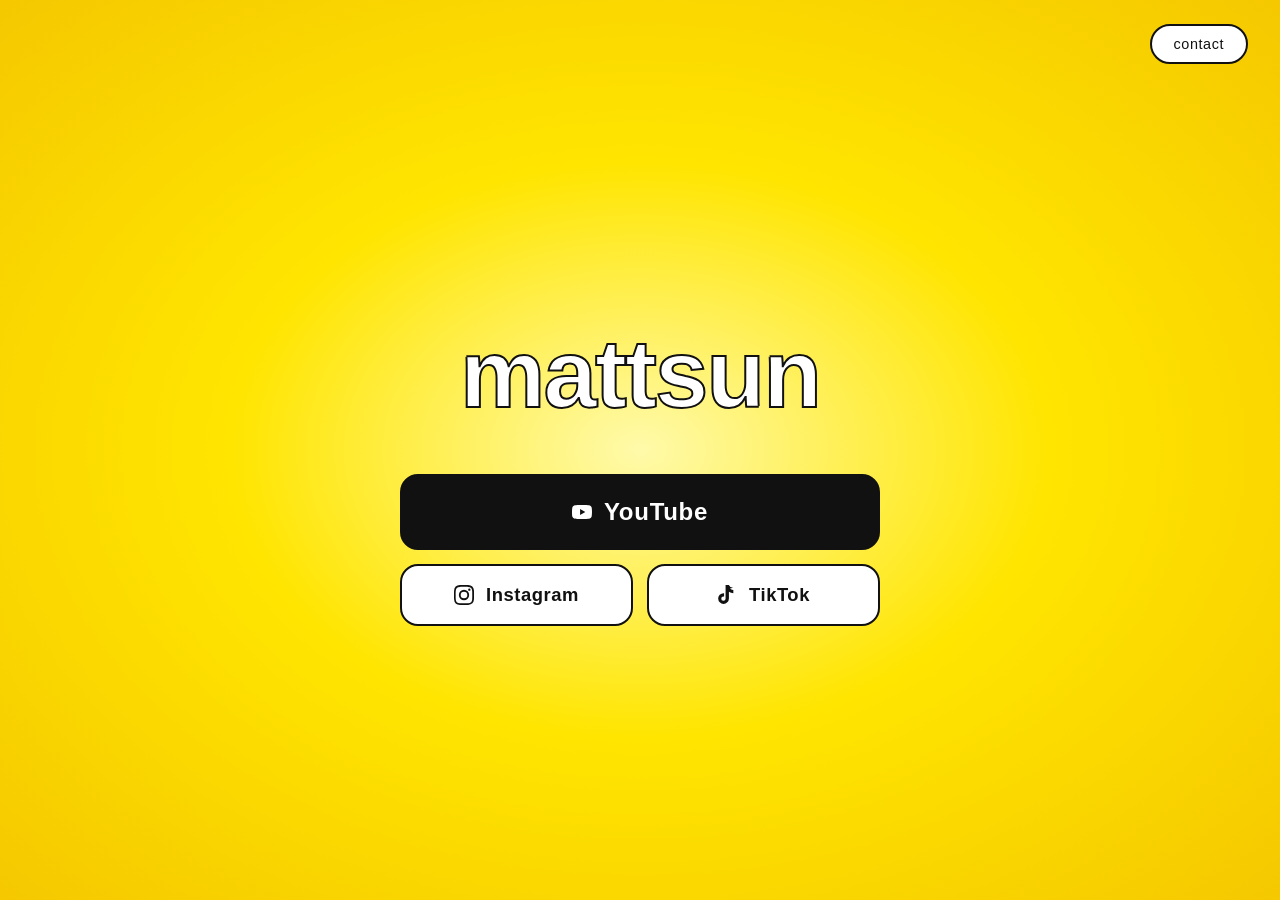
==== index.html @ 0ca5894b "Add files via upload" ====
<!DOCTYPE html>
<html lang="fr">
<head>
  <meta charset="UTF-8" />
  <meta name="viewport" content="width=device-width, initial-scale=1.0" />
  <title>mattsun</title>
  <link rel="stylesheet" href="style.css" />
</head>
<body>

  <header>
    <a href="contact.html" class="btn-contact">contact</a>
  </header>

  <main>
    <h1 class="logo">mattsun</h1>

    <nav class="links">
      <a href="https://youtube.com/@the_mattsun" target="_blank" class="btn btn--main">
        <svg class="icon" viewBox="0 0 24 24" aria-hidden="true"><path d="M23.5 6.2a3 3 0 0 0-2.1-2.1C19.5 3.5 12 3.5 12 3.5s-7.5 0-9.4.6A3 3 0 0 0 .5 6.2C0 8.1 0 12 0 12s0 3.9.5 5.8a3 3 0 0 0 2.1 2.1c1.9.6 9.4.6 9.4.6s7.5 0 9.4-.6a3 3 0 0 0 2.1-2.1C24 15.9 24 12 24 12s0-3.9-.5-5.8zM9.7 15.5V8.5l6.3 3.5-6.3 3.5z"/></svg>
        YouTube
      </a>

      <div class="btn-row">
        <a href="https://instagram.com/the_mattsun" target="_blank" class="btn btn--secondary">
          <svg class="icon" viewBox="0 0 24 24" aria-hidden="true"><path d="M12 2.2c3.2 0 3.6 0 4.9.1 3.3.1 4.8 1.7 4.9 4.9.1 1.3.1 1.7.1 4.9s0 3.6-.1 4.9c-.1 3.2-1.6 4.8-4.9 4.9-1.3.1-1.7.1-4.9.1s-3.6 0-4.9-.1C3.8 21.7 2.2 20.1 2.1 17c-.1-1.3-.1-1.7-.1-4.9s0-3.6.1-4.9C2.3 3.8 3.8 2.3 7.1 2.3c1.3-.1 1.7-.1 4.9-.1zM12 0C8.7 0 8.3 0 7 .1 2.7.3.3 2.7.1 7 0 8.3 0 8.7 0 12s0 3.7.1 5c.2 4.3 2.6 6.7 7 6.9 1.3.1 1.7.1 5 .1s3.7 0 5-.1c4.3-.2 6.7-2.6 6.9-7 .1-1.3.1-1.7.1-5s0-3.7-.1-5C23.7 2.7 21.3.3 17 .1 15.7 0 15.3 0 12 0zm0 5.8a6.2 6.2 0 1 0 0 12.4A6.2 6.2 0 0 0 12 5.8zM12 16a4 4 0 1 1 0-8 4 4 0 0 1 0 8zm6.4-11.8a1.4 1.4 0 1 0 0 2.8 1.4 1.4 0 0 0 0-2.8z"/></svg>
          Instagram
        </a>

        <a href="https://tiktok.com/@the_mattsun" target="_blank" class="btn btn--secondary">
          <svg class="icon" viewBox="0 0 24 24" aria-hidden="true"><path d="M19.6 3.3A5.4 5.4 0 0 1 14.2 0h-3.9v16.4a2.6 2.6 0 1 1-2.5-2.7c.2 0 .5 0 .7.1V9.8a6.5 6.5 0 0 0-.7 0A6.5 6.5 0 0 0 1.4 16.3 6.5 6.5 0 0 0 7.8 22.7a6.5 6.5 0 0 0 6.5-6.5V8.1a9.2 9.2 0 0 0 5.3 1.7V5.9a5.4 5.4 0 0 1-3.3-1.2 5.4 5.4 0 0 1-.7-.4z"/></svg>
          TikTok
        </a>
      </div>
    </nav>
  </main>

  <script src="script.js"></script>
</body>
</html>
---- style.css ----
/* ══════════════════════════════════════════
   FONTS — Roc Grotesk (fichiers dans /font/)
   ══════════════════════════════════════════ */

@font-face {
  font-family: 'Roc Grotesk';
  src: url('font/Fontspring-DEMO-rocgrotesk-regular.otf') format('opentype');
  font-weight: 400;
  font-style: normal;
  font-display: swap;
}

@font-face {
  font-family: 'Roc Grotesk';
  src: url('font/Fontspring-DEMO-rocgrotesk-heavy.otf') format('opentype');
  font-weight: 900;
  font-style: normal;
  font-display: swap;
}

@font-face {
  font-family: 'Roc Grotesk Wide';
  src: url('font/Fontspring-DEMO-rocgroteskwide-regular.otf') format('opentype');
  font-weight: 400;
  font-style: normal;
  font-display: swap;
}

@font-face {
  font-family: 'Roc Grotesk Wide';
  src: url('font/Fontspring-DEMO-rocgroteskwide-heavy.otf') format('opentype');
  font-weight: 900;
  font-style: normal;
  font-display: swap;
}

:root {
  --font-text:    'Roc Grotesk', Arial, sans-serif;
  --font-display: 'Roc Grotesk Wide', Arial, sans-serif;
  --yellow-center: #FFEF5C;
  --yellow-edge:   #FFD700;
  --bg: radial-gradient(ellipse at center, #FFFAAA 0%, #FFE500 45%, #F5C800 100%);
  --black:  #111111;
  --white:  #ffffff;
  --radius: 18px;
}

*, *::before, *::after {
  box-sizing: border-box;
  margin: 0;
  padding: 0;
}

html, body {
  height: 100%;
  font-family: var(--font-text);
  font-weight: 400;
  background: var(--bg);
  min-height: 100vh;
  color: var(--black);
}

/* ── HEADER ── */
header {
  position: fixed;
  top: 0; left: 0; right: 0;
  display: flex;
  justify-content: flex-end;
  padding: 24px 32px;
  z-index: 10;
}

.btn-contact {
  font-family: var(--font-text);
  font-weight: 400;
  font-size: 0.9rem;
  letter-spacing: 0.04em;
  color: var(--black);
  text-decoration: none;
  background: var(--white);
  padding: 10px 22px;
  border-radius: 100px;
  border: 2px solid var(--black);
  transition: background 0.18s, color 0.18s, transform 0.18s;
}

.btn-contact:hover {
  background: var(--black);
  color: var(--white);
  transform: scale(1.04);
}

/* ── MAIN ── */
main {
  min-height: 100vh;
  display: flex;
  flex-direction: column;
  align-items: center;
  justify-content: center;
  padding: 100px 24px 48px;
  gap: 52px;
}

/* ── LOGO — Wide Heavy ── */
.logo {
  font-family: var(--font-display);
  font-weight: 900;
  font-size: clamp(3rem, 9vw, 6rem);
  letter-spacing: -0.02em;
  color: var(--white);
  -webkit-text-stroke: 2px var(--black);
  text-stroke: 2px var(--black);
  line-height: 1;
  user-select: none;
}

/* ── BOUTONS ── */
.links {
  display: flex;
  flex-direction: column;
  align-items: center;
  gap: 14px;
  width: 100%;
  max-width: 480px;
}

.btn {
  display: flex;
  align-items: center;
  justify-content: center;
  gap: 12px;
  text-decoration: none;
  font-family: var(--font-text);
  font-weight: 900;
  letter-spacing: 0.03em;
  border-radius: var(--radius);
  border: 2.5px solid var(--black);
  transition: transform 0.16s cubic-bezier(.22,1,.36,1), box-shadow 0.16s;
  cursor: pointer;
}

.btn:hover {
  transform: translateY(-3px) scale(1.02);
  box-shadow: 0 8px 24px rgba(0,0,0,0.15);
}

.btn:active {
  transform: scale(0.97);
  box-shadow: none;
}

.btn--main {
  width: 100%;
  padding: 22px 28px;
  font-size: clamp(1.15rem, 3.5vw, 1.5rem);
  background: var(--black);
  color: var(--white);
}

.btn-row {
  display: flex;
  gap: 14px;
  width: 100%;
}

.btn--secondary {
  flex: 1;
  padding: 18px 14px;
  font-size: clamp(0.95rem, 2.8vw, 1.15rem);
  background: var(--white);
  color: var(--black);
}

.icon {
  width: 20px;
  height: 20px;
  fill: currentColor;
  flex-shrink: 0;
}

/* ── PAGE CONTACT ── */
.contact-main {
  min-height: 100vh;
  display: flex;
  flex-direction: column;
  align-items: center;
  justify-content: center;
  gap: 20px;
  padding: 80px 24px;
}

/* Label — Wide Regular */
.contact-label {
  font-family: var(--font-display);
  font-weight: 400;
  font-size: 0.85rem;
  letter-spacing: 0.16em;
  text-transform: uppercase;
  opacity: 0.45;
}

/* Email — Wide Heavy */
.contact-email {
  font-family: var(--font-display);
  font-weight: 900;
  font-size: clamp(1rem, 3.5vw, 1.8rem);
  color: var(--black);
  background: var(--white);
  padding: 20px 36px;
  border-radius: var(--radius);
  border: 2.5px solid var(--black);
  text-align: center;
  cursor: pointer;
  word-break: break-all;
  transition: transform 0.16s, box-shadow 0.16s, background 0.2s, color 0.2s;
  user-select: none;
}

.contact-email:hover {
  transform: translateY(-3px);
  box-shadow: 0 8px 24px rgba(0,0,0,0.14);
}

.contact-email.copied {
  background: var(--black);
  color: var(--white);
  transform: scale(1.03);
  box-shadow: 0 12px 32px rgba(0,0,0,0.2);
}

.copy-hint {
  font-family: var(--font-text);
  font-weight: 400;
  font-size: 0.8rem;
  letter-spacing: 0.05em;
  opacity: 0.4;
  transition: opacity 0.2s;
}

.copy-hint.hidden {
  opacity: 0;
}

/* ── RESPONSIVE ── */
@media (max-width: 400px) {
  .btn-row { flex-direction: column; }
  header { padding: 18px 20px; }
}

@media (prefers-reduced-motion: reduce) {
  .btn, .btn-contact, .contact-email { transition: none; }
}
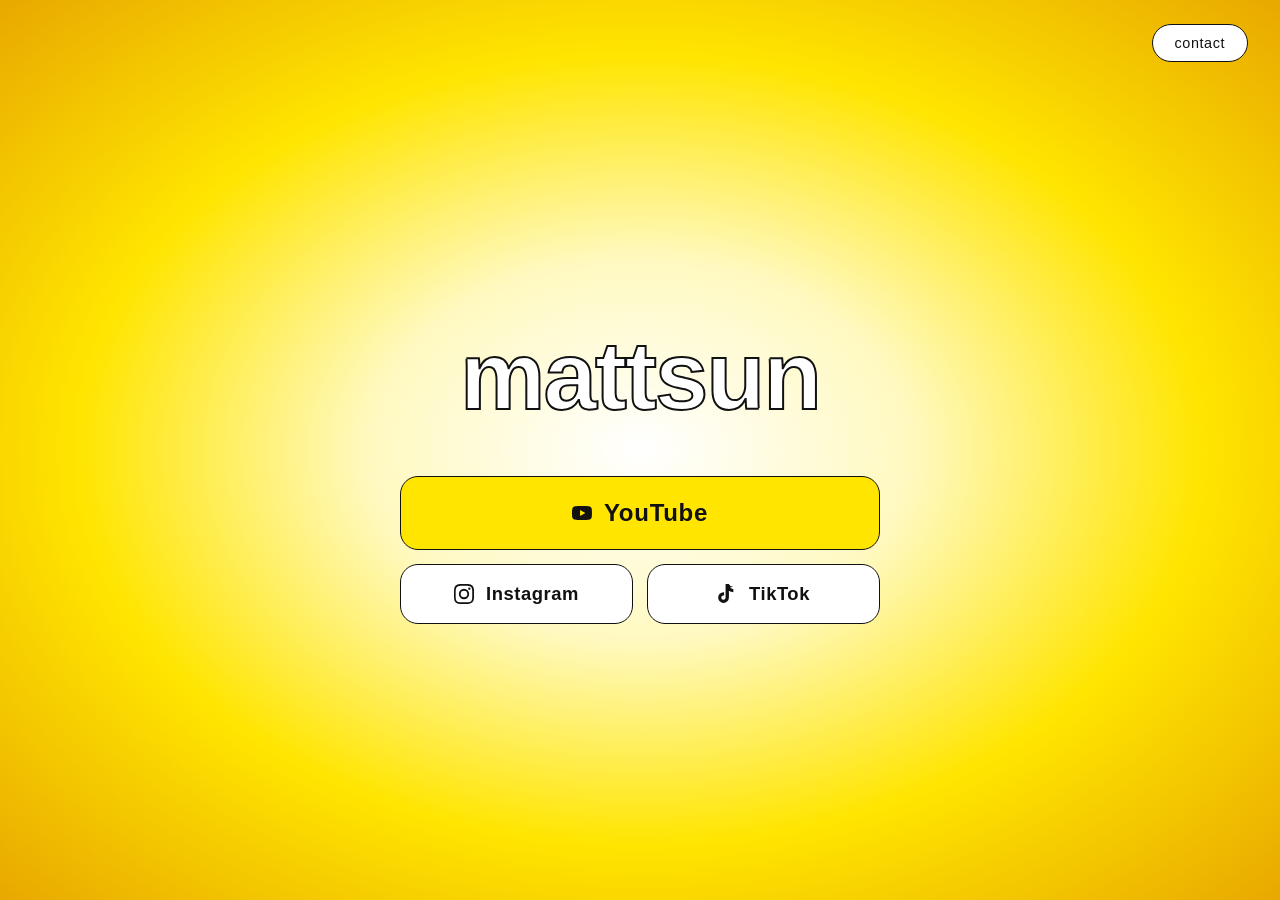
==== commit 8a1cc22d: "Update" ====
--- a/index.html
+++ b/index.html
@@ -4,6 +4,7 @@
   <meta charset="UTF-8" />
   <meta name="viewport" content="width=device-width, initial-scale=1.0" />
   <title>mattsun</title>
+  <link rel="icon" href="data:image/svg+xml,<svg xmlns='http://www.w3.org/2000/svg' viewBox='0 0 100 100'><circle cx='50' cy='50' r='50' fill='%23FFE500'/></svg>">
   <link rel="stylesheet" href="style.css" />
 </head>
 <body>
@@ -16,7 +17,9 @@
     <h1 class="logo">mattsun</h1>
 
     <nav class="links">
-      <a href="https://youtube.com/@the_mattsun" target="_blank" class="btn btn--main">
+      <a href="https://youtube.com/@the_mattsun"
+         onclick="if(/Android|iPhone|iPad/i.test(navigator.userAgent)){this.href='youtube://www.youtube.com/@the_mattsun'}"
+         target="_blank" class="btn btn--main">
         <svg class="icon" viewBox="0 0 24 24" aria-hidden="true"><path d="M23.5 6.2a3 3 0 0 0-2.1-2.1C19.5 3.5 12 3.5 12 3.5s-7.5 0-9.4.6A3 3 0 0 0 .5 6.2C0 8.1 0 12 0 12s0 3.9.5 5.8a3 3 0 0 0 2.1 2.1c1.9.6 9.4.6 9.4.6s7.5 0 9.4-.6a3 3 0 0 0 2.1-2.1C24 15.9 24 12 24 12s0-3.9-.5-5.8zM9.7 15.5V8.5l6.3 3.5-6.3 3.5z"/></svg>
         YouTube
       </a>
--- a/style.css
+++ b/style.css
@@ -37,9 +37,8 @@
 :root {
   --font-text:    'Roc Grotesk', Arial, sans-serif;
   --font-display: 'Roc Grotesk Wide', Arial, sans-serif;
-  --yellow-center: #FFEF5C;
-  --yellow-edge:   #FFD700;
-  --bg: radial-gradient(ellipse at center, #FFFAAA 0%, #FFE500 45%, #F5C800 100%);
+  --yellow: #FFE500;
+  --bg: radial-gradient(ellipse at center, #FFFFFF 0%, #FFF9C0 30%, #FFE500 62%, #E8A800 100%);
   --black:  #111111;
   --white:  #ffffff;
   --radius: 18px;
@@ -80,7 +79,7 @@
   background: var(--white);
   padding: 10px 22px;
   border-radius: 100px;
-  border: 2px solid var(--black);
+  border: 1px solid var(--black);
   transition: background 0.18s, color 0.18s, transform 0.18s;
 }
 
@@ -134,8 +133,7 @@
   font-weight: 900;
   letter-spacing: 0.03em;
   border-radius: var(--radius);
-  border: 2.5px solid var(--black);
-  transition: transform 0.16s cubic-bezier(.22,1,.36,1), box-shadow 0.16s;
+  border: 1.5px solid var(--black);
   cursor: pointer;
 }
 
@@ -153,8 +151,8 @@
   width: 100%;
   padding: 22px 28px;
   font-size: clamp(1.15rem, 3.5vw, 1.5rem);
-  background: var(--black);
-  color: var(--white);
+  background: var(--yellow);
+  color: var(--black);
 }
 
 .btn-row {
@@ -208,8 +206,7 @@
   background: var(--white);
   padding: 20px 36px;
   border-radius: var(--radius);
-  border: 2.5px solid var(--black);
-  text-align: center;
+  border: 1.5px solid var(--black);
   cursor: pointer;
   word-break: break-all;
   transition: transform 0.16s, box-shadow 0.16s, background 0.2s, color 0.2s;
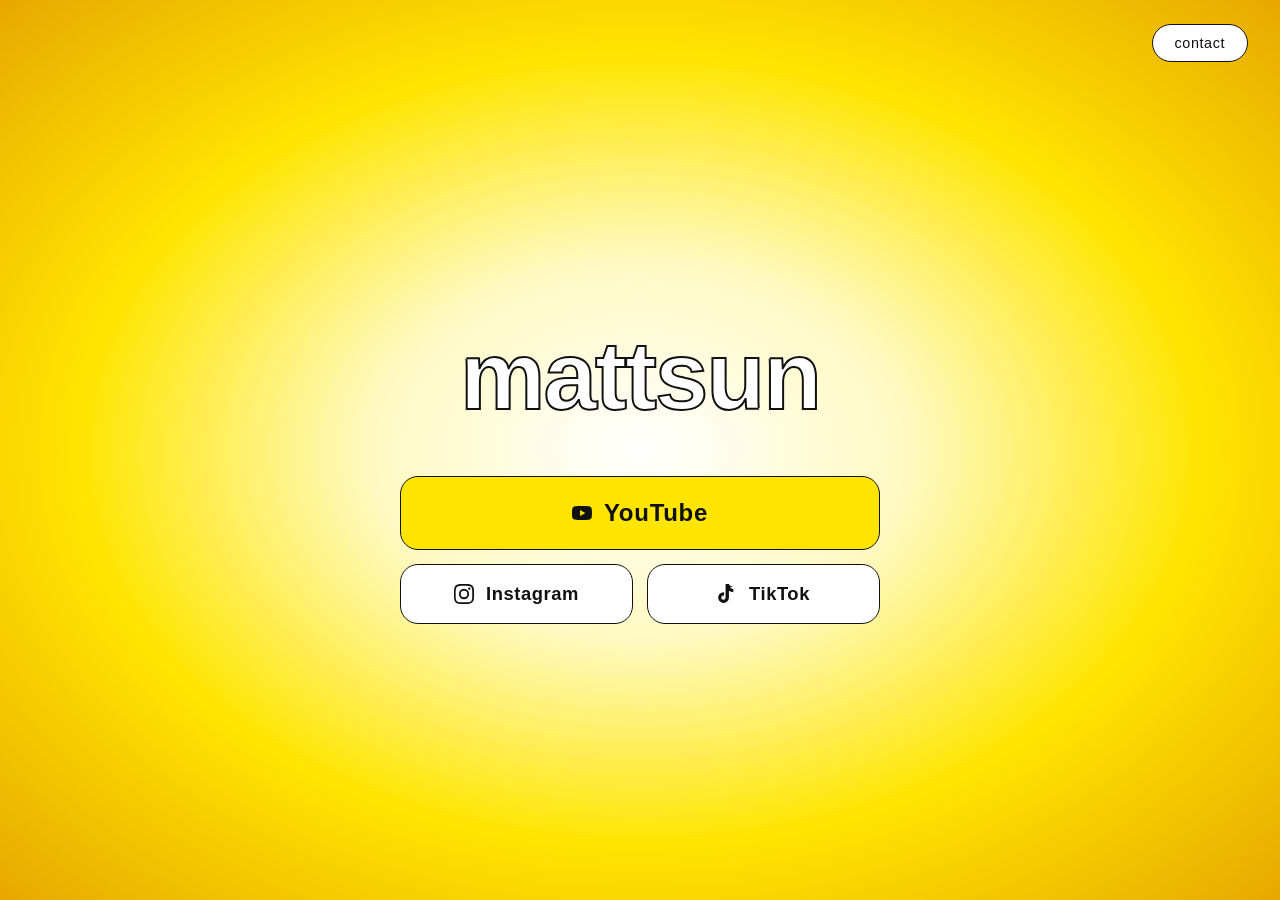
==== commit 7e0ee367: "Track" ====
--- a/index.html
+++ b/index.html
@@ -1,6 +1,15 @@
 <!DOCTYPE html>
 <html lang="fr">
 <head>
+  <!-- Google tag (gtag.js) -->
+<script async src="https://www.googletagmanager.com/gtag/js?id=G-4YPBNERZ67"></script>
+<script>
+  window.dataLayer = window.dataLayer || [];
+  function gtag(){dataLayer.push(arguments);}
+  gtag('js', new Date());
+
+  gtag('config', 'G-4YPBNERZ67');
+</script>
   <meta charset="UTF-8" />
   <meta name="viewport" content="width=device-width, initial-scale=1.0" />
   <title>mattsun</title>
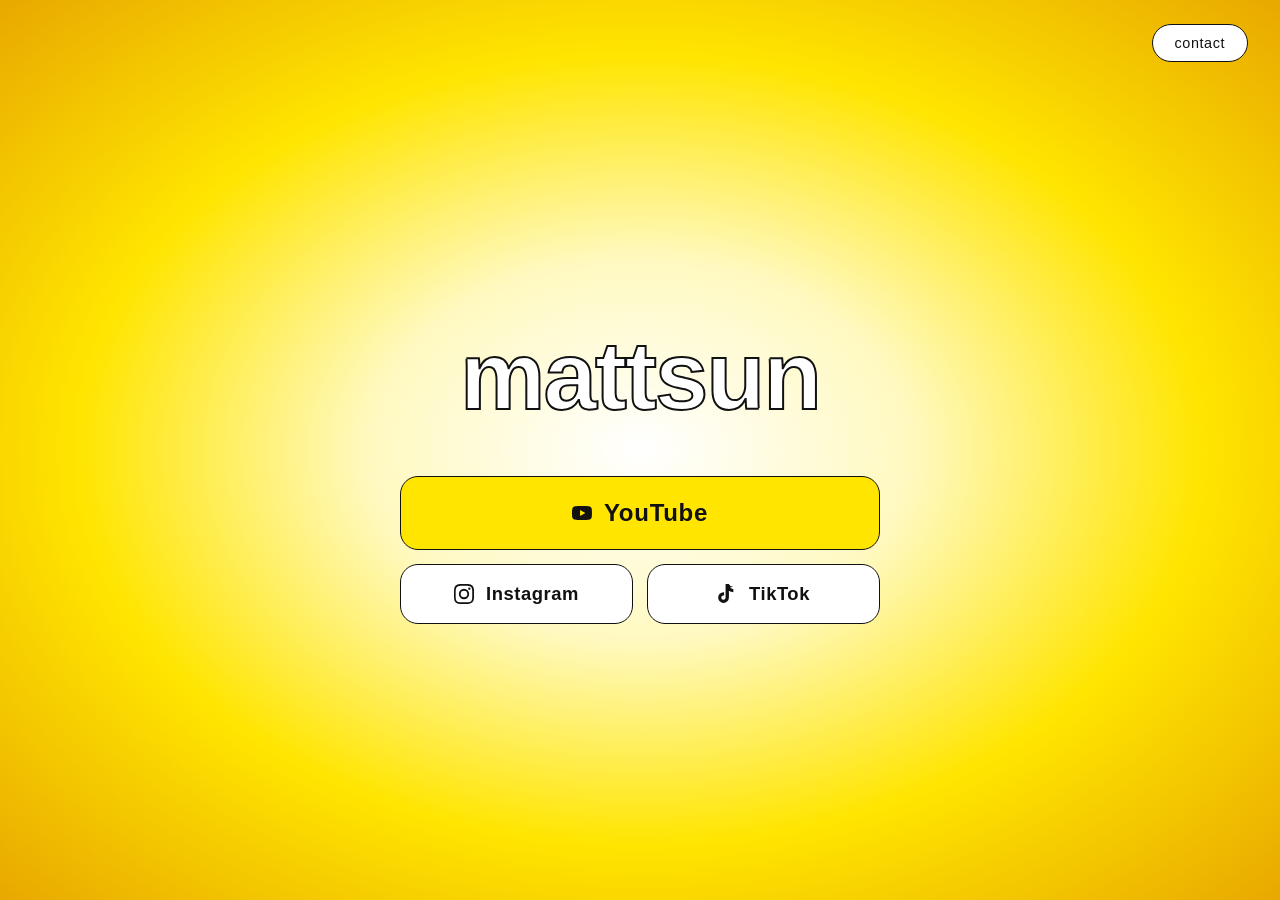
==== commit 17c98a24: "Update" ====
--- a/index.html
+++ b/index.html
@@ -1,15 +1,14 @@
 <!DOCTYPE html>
 <html lang="fr">
 <head>
-  <!-- Google tag (gtag.js) -->
-<script async src="https://www.googletagmanager.com/gtag/js?id=G-4YPBNERZ67"></script>
-<script>
-  window.dataLayer = window.dataLayer || [];
-  function gtag(){dataLayer.push(arguments);}
-  gtag('js', new Date());
-
-  gtag('config', 'G-4YPBNERZ67');
-</script>
+  <!-- Google Analytics -->
+  <script async src="https://www.googletagmanager.com/gtag/js?id=G-4YPBNERZ67"></script>
+  <script>
+    window.dataLayer = window.dataLayer || [];
+    function gtag(){dataLayer.push(arguments);}
+    gtag('js', new Date());
+    gtag('config', 'G-4YPBNERZ67');
+  </script>
   <meta charset="UTF-8" />
   <meta name="viewport" content="width=device-width, initial-scale=1.0" />
   <title>mattsun</title>
@@ -27,19 +26,23 @@
 
     <nav class="links">
       <a href="https://youtube.com/@the_mattsun"
-         onclick="if(/Android|iPhone|iPad/i.test(navigator.userAgent)){this.href='youtube://www.youtube.com/@the_mattsun'}"
+         onclick="gtag('event', 'click', {event_category: 'social', event_label: 'youtube'}); if(/Android|iPhone|iPad/i.test(navigator.userAgent)){this.href='youtube://www.youtube.com/@the_mattsun'}"
          target="_blank" class="btn btn--main">
         <svg class="icon" viewBox="0 0 24 24" aria-hidden="true"><path d="M23.5 6.2a3 3 0 0 0-2.1-2.1C19.5 3.5 12 3.5 12 3.5s-7.5 0-9.4.6A3 3 0 0 0 .5 6.2C0 8.1 0 12 0 12s0 3.9.5 5.8a3 3 0 0 0 2.1 2.1c1.9.6 9.4.6 9.4.6s7.5 0 9.4-.6a3 3 0 0 0 2.1-2.1C24 15.9 24 12 24 12s0-3.9-.5-5.8zM9.7 15.5V8.5l6.3 3.5-6.3 3.5z"/></svg>
         YouTube
       </a>
 
       <div class="btn-row">
-        <a href="https://instagram.com/the_mattsun" target="_blank" class="btn btn--secondary">
+        <a href="https://instagram.com/the_mattsun"
+           onclick="gtag('event', 'click', {event_category: 'social', event_label: 'instagram'})"
+           target="_blank" class="btn btn--secondary">
           <svg class="icon" viewBox="0 0 24 24" aria-hidden="true"><path d="M12 2.2c3.2 0 3.6 0 4.9.1 3.3.1 4.8 1.7 4.9 4.9.1 1.3.1 1.7.1 4.9s0 3.6-.1 4.9c-.1 3.2-1.6 4.8-4.9 4.9-1.3.1-1.7.1-4.9.1s-3.6 0-4.9-.1C3.8 21.7 2.2 20.1 2.1 17c-.1-1.3-.1-1.7-.1-4.9s0-3.6.1-4.9C2.3 3.8 3.8 2.3 7.1 2.3c1.3-.1 1.7-.1 4.9-.1zM12 0C8.7 0 8.3 0 7 .1 2.7.3.3 2.7.1 7 0 8.3 0 8.7 0 12s0 3.7.1 5c.2 4.3 2.6 6.7 7 6.9 1.3.1 1.7.1 5 .1s3.7 0 5-.1c4.3-.2 6.7-2.6 6.9-7 .1-1.3.1-1.7.1-5s0-3.7-.1-5C23.7 2.7 21.3.3 17 .1 15.7 0 15.3 0 12 0zm0 5.8a6.2 6.2 0 1 0 0 12.4A6.2 6.2 0 0 0 12 5.8zM12 16a4 4 0 1 1 0-8 4 4 0 0 1 0 8zm6.4-11.8a1.4 1.4 0 1 0 0 2.8 1.4 1.4 0 0 0 0-2.8z"/></svg>
           Instagram
         </a>
 
-        <a href="https://tiktok.com/@the_mattsun" target="_blank" class="btn btn--secondary">
+        <a href="https://tiktok.com/@the_mattsun"
+           onclick="gtag('event', 'click', {event_category: 'social', event_label: 'tiktok'})"
+           target="_blank" class="btn btn--secondary">
           <svg class="icon" viewBox="0 0 24 24" aria-hidden="true"><path d="M19.6 3.3A5.4 5.4 0 0 1 14.2 0h-3.9v16.4a2.6 2.6 0 1 1-2.5-2.7c.2 0 .5 0 .7.1V9.8a6.5 6.5 0 0 0-.7 0A6.5 6.5 0 0 0 1.4 16.3 6.5 6.5 0 0 0 7.8 22.7a6.5 6.5 0 0 0 6.5-6.5V8.1a9.2 9.2 0 0 0 5.3 1.7V5.9a5.4 5.4 0 0 1-3.3-1.2 5.4 5.4 0 0 1-.7-.4z"/></svg>
           TikTok
         </a>
